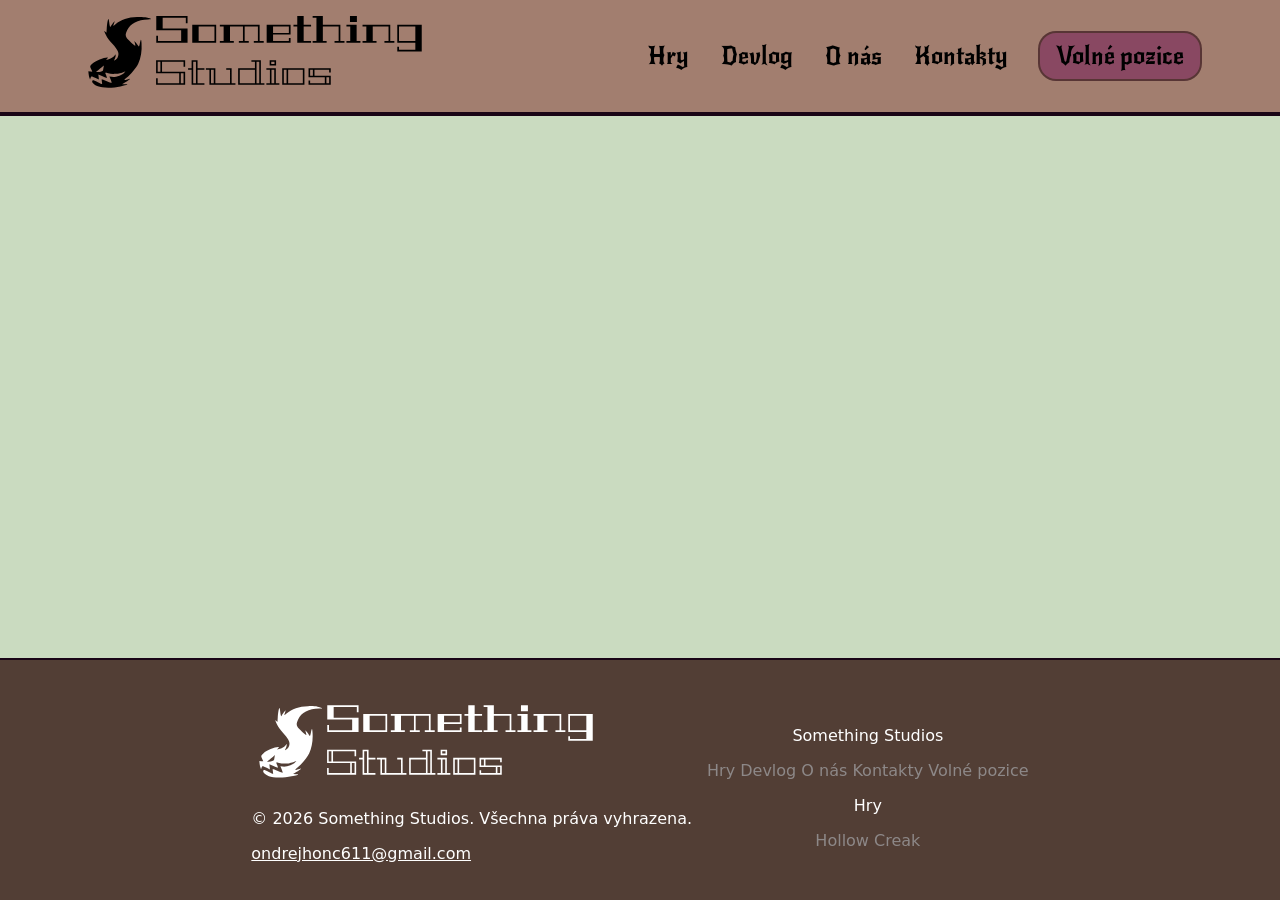
==== index.html @ 31bb806d "feat: implemented working menu" ====
<!DOCTYPE html>
<html lang="cs">
<head>
    <meta charset="UTF-8">
    <meta name="viewport" content="width=device-width, initial-scale=1.0">
    <title>Something Studios</title>
    <meta name="description" content="Oficiální stránky indie herního studia Something Studios. Sledujte náš vývoj her, devlogy a volné pozice v týmu.">
    <meta name="author" content="Something Studios">
    
    <link rel="preconnect" href="https://fonts.googleapis.com">
    <link rel="preconnect" href="https://fonts.gstatic.com" crossorigin>
    <link href="https://fonts.googleapis.com/css2?family=Inter:ital,opsz,wght@0,14..32,100..900;1,14..32,100..900&family=Jim+Nightshade&family=New+Rocker&display=swap" rel="stylesheet">
    
    <link rel="stylesheet" href="./Styles/layout.css">
    <link rel="stylesheet" href="./Styles/index.css">
    
    <link rel="icon" href="./Logos/favicon-dark.svg" type="image/svg+xml" media="(prefers-color-scheme: light)">
    <link rel="icon" href="./Logos/favicon-light.svg" type="image/svg+xml" media="(prefers-color-scheme: dark)">

    <meta property="og:type" content="website">
    <meta property="og:url" content="https://ondra-honc.github.io/Something-Studios-Web/">
    <meta property="og:title" content="Something Studios">
    <meta property="og:description" content="Oficiální stránky indie herního studia Something Studios. Sledujte náš vývoj her, devlogy a volné pozice v týmu.">
    <meta property="og:image" content="https://ondra-honc.github.io/Something-Studios-Web/Logos/ogmeta-image.png">
    <meta property="og:image:width" content="1200">
    <meta property="og:image:height" content="630">

    <meta name="twitter:card" content="summary_large_image">
    <meta name="twitter:title" content="Something Studios">
    <meta name="twitter:description" content="Oficiální stránky indie herního studia Something Studios. Sledujte náš vývoj her, devlogy a volné pozice v týmu.">
    <meta name="twitter:image" content="https://ondra-honc.github.io/Something-Studios-Web/Logos/ogmeta-image.png">
    
    <script type="module" src="./JS/loadTemplate.js"></script>
    <script src="./JS/template.js"></script>
    <script src="./JS/navigation.js"></script>
</head>
<body>
    <div id="site-header"></div>

    <main>

    </main>

    <div id="site-footer"></div>
</body>
</html>
---- Styles/layout.css ----
:root
{
    --bg: #CADBC0;
    --text-color: #000;
    --unhover-text-color: rgb(141, 136, 136);
    --footer-bg:rgb(82, 62, 53);
    --header-bg: #A27E6F;
    --menu-text-hover: #cf7599;
    --text-hover: #894862;
    --header-separation-line: #1a0516;
    --button-text: #FFF;
    --button-border: #583535;
    --footer-text: #FFF;
    --menu-bg: #70483c;
}

a:visited
{
    color: inherit;
}

body
{
    min-height: 100vh;
    display: flex;
    flex-direction: column;
    overflow-x: hidden;
    margin: 0;
    padding: 0;
    background-color: var(--bg);
}


button {
    background: none;
    color: inherit;
    border: none;
    padding: 0;
    font: inherit;
    cursor: pointer;
    outline: inherit;
}

header
{
    font-family: "New Rocker", system-ui;
    height: 7rem;
    display: flex;
    align-items: center;
    background-color: var(--header-bg);
    border-bottom: 4px solid var(--header-separation-line);
}

.navbar
{
    width: 100%;
    display: flex;
    align-items: center;
    justify-content: space-between; 
    padding: 0 5rem; 
    box-sizing: border-box;
}

.menu 
{
    position: fixed;
    flex-direction: column;
    align-items: center;
    top: 0;
    right: 0;
    height: 100vh;
    background-color: var(--menu-bg);
    width: 45vw;
    gap: 50px;
    display: none;

    & > button
    {
        position: absolute;
        top: 20px;
        left: 20px;
    }
}

.menunav
{
    width: 100%;
    height: 100%;
    display: flex;
    flex-direction: column;
    padding: 10rem 0;
    align-items: center;
    justify-content: center;
    gap: 50px;
    font-size: 2.5rem;

    & > a
    {
        color: inherit;    
        text-decoration: none;   
        font-size: 1.5rem;
        transition: all 0.1s ease-in;

        &:not(.collaboration):hover
        {
            color: var(--menu-text-hover);
        }
    }
}

a img[src*="Logo"] {
    background: none;
    background-color: transparent;
}

.wrapper
{
    display: flex;
    gap: 2rem;
    align-items: center;

    & > a
    {
        color: inherit;    
        text-decoration: none;   
        font-size: 1.5rem;
        transition: all 0.1s ease-in;

        &:not(.collaboration):hover 
        {
            color: var(--text-hover);
            transform: translateY(-2px);
        }
    }
}

.collaboration
{
    background-color: var(--text-hover);
    padding: 0.5rem 1rem;
    border-radius: 1rem;
    border: none;
    box-shadow: 0 0 0 2px var(--button-border);
    color: var(--button-text);

    &:hover
    {
        color: var(--button-text);
        transform: scale(0.95);
    }
}

footer
{
    display: flex;
    justify-content: center;
    align-items: center;
    font-family: system-ui, -apple-system, BlinkMacSystemFont, 'Segoe UI', Roboto, Oxygen, Ubuntu, Cantarell, 'Open Sans', 'Helvetica Neue', sans-serif;
    color: var(--footer-text);
    height: 15rem;
    background-color: var(--footer-bg);
    gap: 15px;
    border-top: 2px solid var(--header-separation-line);
}

.left-part
{
    & > a
    {
        font-family: inherit;
        color: inherit;
    }
}

.page-links, .game-links
{
    color: var(--unhover-text-color);

    & > a
    {
        text-decoration: none;
        font-family: inherit;
        color: inherit;
        transition: 0.1s ease-in;

        &:hover
        {
            text-decoration: underline;
            font-family: inherit;
            color: var(--footer-text);
        }
    }
}

.main-links, .games
{
    display: flex;
    flex-direction: column;
    justify-content: center;
    align-items: center;
}

.links
{
    justify-content: center;
}

#hamburger 
{
    display: flex;
    align-items: center;
    justify-content: center;
    display: none;
}

@media (width <= 1100px)
{
    #hamburger
    {
        display: flex;

        &[aria-expanded="true"] + .menu
        {
            display: flex;
        }
    }

    #games, #devlog, #aboutus, #contacts
    {
        display: none;
    }

    .wrapper
    {

        margin: 0 20px 0 auto; 
    }
}

@media (width <= 775px)
{
    #collaborationdel
    {
        display: none;
    }

    .menu
    {
        width: 100vw;
    }

    footer
    {
        flex-direction: column;
        height: auto;
        padding: 2rem 0;
    }
}
---- Styles/index.css ----
main
{
    flex: 1;
}
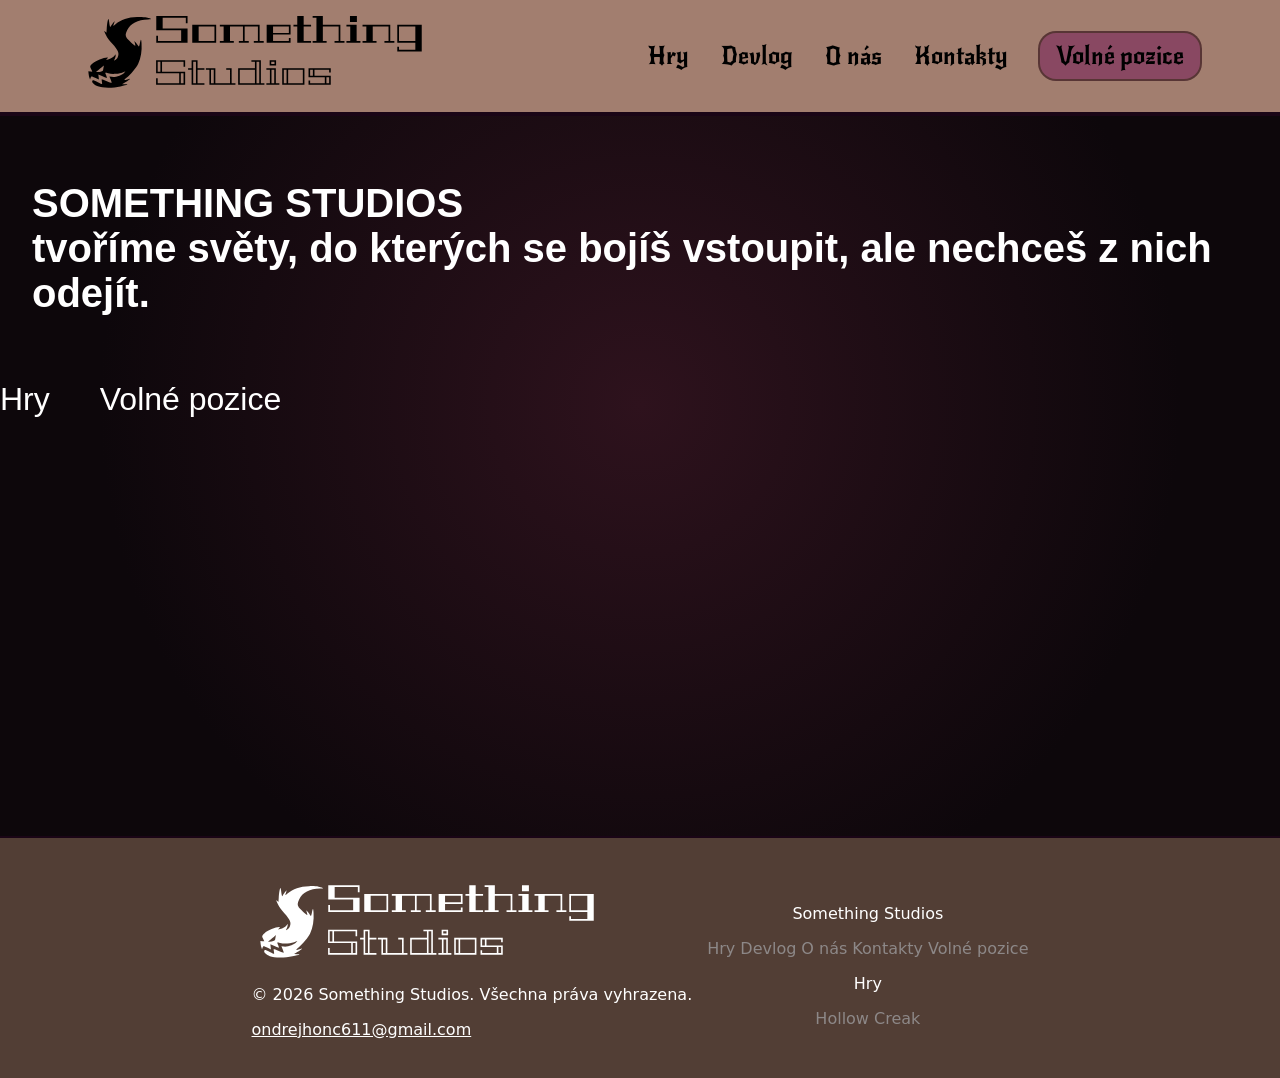
==== commit 9bcda1f4: "wip: hero section" ====
--- a/index.html
+++ b/index.html
@@ -38,7 +38,14 @@
     <div id="site-header"></div>
 
     <main>
+        <section class="hero">
+            <h1><strong>SOMETHING STUDIOS</strong> <br>tvoříme světy, do kterých se bojíš vstoupit, ale nechceš z nich odejít.</h1>
 
+            <div class="cta">
+                <a href="./Pages/games.html">Hry</a>
+                <a href="./Pages/openRoles.html">Volné pozice</a>
+            </div>
+        </section>
     </main>
 
     <div id="site-footer"></div>
--- a/Styles/layout.css
+++ b/Styles/layout.css
@@ -165,6 +165,9 @@
 
 .left-part
 {
+    display: flex;
+    flex-direction: column;
+
     & > a
     {
         font-family: inherit;
@@ -174,7 +177,9 @@
 
 .page-links, .game-links
 {
+    display: flex;
     color: var(--unhover-text-color);
+    gap: 5px;
 
     & > a
     {
@@ -207,10 +212,9 @@
 
 #hamburger 
 {
-    display: flex;
-    align-items: center;
-    justify-content: center;
     display: none;
+    align-items: center;
+    justify-content: center;
 }
 
 @media (width <= 1100px)
@@ -255,4 +259,50 @@
         height: auto;
         padding: 2rem 0;
     }
+
+    .left-part, .page-links, .game-links
+    {
+        justify-content: center;
+        align-items: center;
+
+        & > p
+        {
+            text-align: center;
+        }
+    }
+}
+
+@media (width <= 580px)
+{
+    header
+    {
+        height: auto;
+    }
+
+    .navbar
+    {
+        padding: 0 1rem;
+    }
+    
+    #logo img
+    {
+        width: 200px;
+        height: auto;
+        content: url(/Logos/Main\ Logo-cropped.svg);
+    }
+}
+
+@media (width <= 360px)
+{
+    .left-part img
+    {
+        width: 200px;
+        height: auto;
+        content: url(/Logos/Main\ Logo-cropper-inverted.svg);
+    }
+
+    .page-links, .game-links
+    {
+        flex-direction: column;
+    }
 }
--- a/Styles/index.css
+++ b/Styles/index.css
@@ -1,4 +1,42 @@
 main
 {
     flex: 1;
+    font-family: sans-serif;
+    color: white;
+}
+
+.hero
+{
+    background: radial-gradient(circle at 50% 40%, #2e121d 0%, #0d070b 70%);
+    position: relative;
+    height: 80vh;
+    display: flex;
+    flex-direction: column;
+    overflow: hidden;
+    
+    & > h1
+    {
+        font-size: 2.5rem;
+        padding: 2rem;
+    }
+}
+
+.cta
+{
+    display: flex;
+    gap: 50px;
+
+    & > a
+    {
+        color: inherit;    
+        text-decoration: none;   
+        font-size: 2rem;
+        transition: all 0.1s ease-in;
+
+        &:hover
+        {
+            text-decoration: underline;
+            font-family: inherit;
+        }
+    }
 }
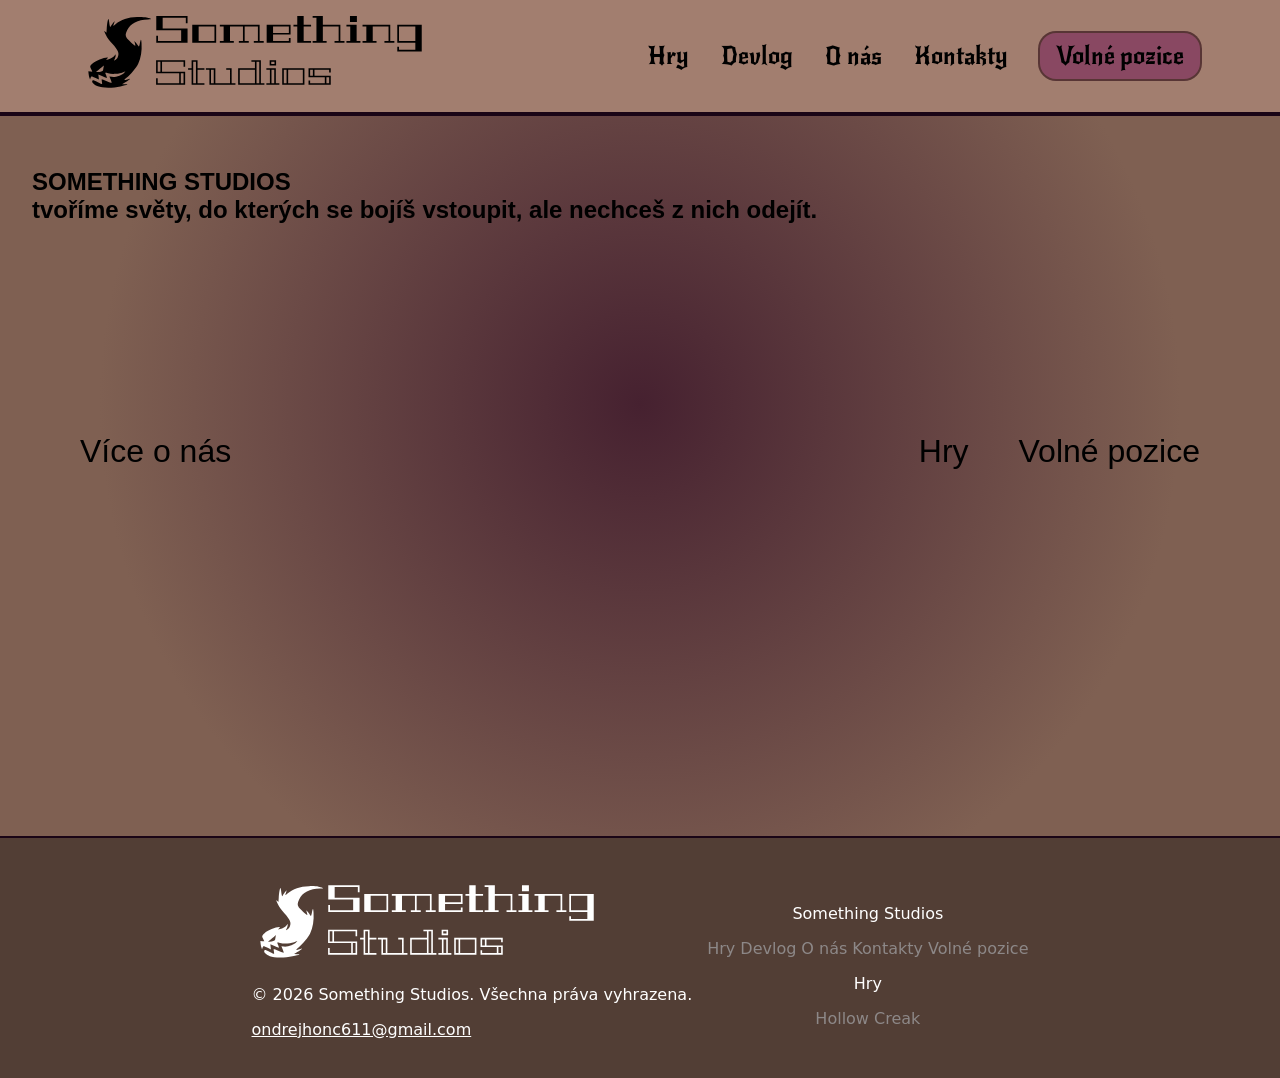
==== commit edb24866: "wip: hero section" ====
--- a/index.html
+++ b/index.html
@@ -42,8 +42,11 @@
             <h1><strong>SOMETHING STUDIOS</strong> <br>tvoříme světy, do kterých se bojíš vstoupit, ale nechceš z nich odejít.</h1>
 
             <div class="cta">
-                <a href="./Pages/games.html">Hry</a>
-                <a href="./Pages/openRoles.html">Volné pozice</a>
+                <a href="./Pages/aboutUs.html">Více o nás</a>
+                <div class="right-side">
+                    <a href="./Pages/games.html">Hry</a>
+                    <a href="./Pages/openRoles.html">Volné pozice</a>
+                </div>
             </div>
         </section>
     </main>
--- a/Styles/index.css
+++ b/Styles/index.css
@@ -1,42 +1,55 @@
-main
-{
-    flex: 1;
-    font-family: sans-serif;
-    color: white;
+:root {
+  --hero-bg-circle-middle: #462130;
+  --hero-bg-circle-outer: #7f6052;
+  --font-color: #000;
 }
 
-.hero
-{
-    background: radial-gradient(circle at 50% 40%, #2e121d 0%, #0d070b 70%);
-    position: relative;
-    height: 80vh;
-    display: flex;
-    flex-direction: column;
-    overflow: hidden;
-    
-    & > h1
-    {
-        font-size: 2.5rem;
-        padding: 2rem;
-    }
+main {
+  flex: 1;
+  font-family: sans-serif;
+  color: var(--font-color);
 }
 
-.cta
-{
-    display: flex;
-    gap: 50px;
+.hero {
+  background: radial-gradient(circle at 50% 40%, var(--hero-bg-circle-middle) 0%, var(--hero-bg-circle-outer) 70%);
+  position: relative;
+  height: 80vh;
+  display: flex;
+  flex-direction: column;
+  overflow: hidden;
+}
+.hero > h1 {
+  padding: 2rem;
+}
 
-    & > a
-    {
-        color: inherit;    
-        text-decoration: none;   
-        font-size: 2rem;
-        transition: all 0.1s ease-in;
+.cta {
+  display: flex;
+  justify-content: space-between;
+  margin: 17.5vh 5rem 0 5rem;
+}
+.cta > a {
+  color: inherit;
+  text-decoration: none;
+  font-size: 2rem;
+  transition: all 0.1s ease-in;
+}
+.cta > a:hover {
+  text-decoration: underline;
+  font-family: inherit;
+}
 
-        &:hover
-        {
-            text-decoration: underline;
-            font-family: inherit;
-        }
-    }
-}+.right-side {
+  display: inherit;
+  gap: 50px;
+  justify-content: center;
+}
+.right-side > a {
+  color: inherit;
+  text-decoration: none;
+  font-size: 2rem;
+  transition: all 0.1s ease-in;
+}
+.right-side > a:hover {
+  text-decoration: underline;
+  font-family: inherit;
+}/*# sourceMappingURL=index.css.map */
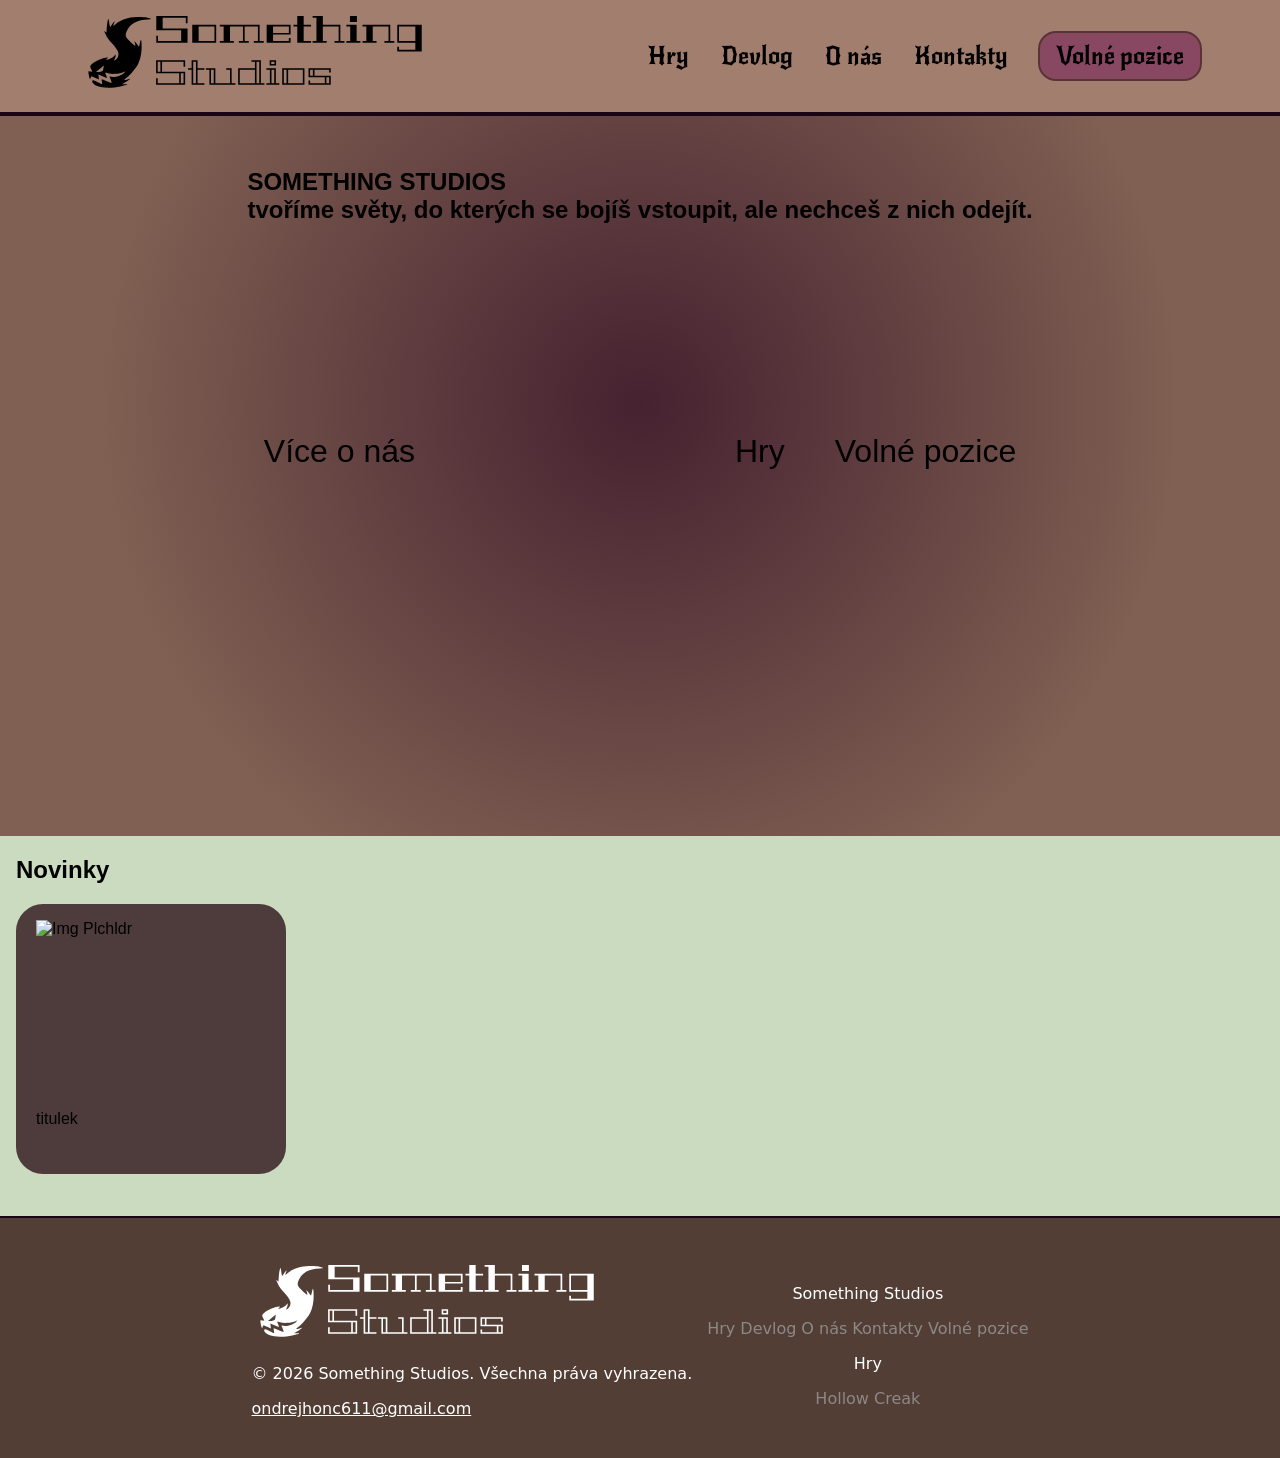
==== commit d3fe4158: "feat: implemented news section in index.html" ====
--- a/index.html
+++ b/index.html
@@ -49,6 +49,19 @@
                 </div>
             </div>
         </section>
+
+        <section class="news">
+            <h2>Novinky</h2>
+            
+            <div class="cards">
+                <div class="news-card">
+                    <figure>
+                        <img src="" alt="Img Plchldr">
+                        <figcaption>titulek</figcaption>
+                    </figure>
+                </div>
+            </div>
+        </section>
     </main>
 
     <div id="site-footer"></div>
--- a/Styles/layout.css
+++ b/Styles/layout.css
@@ -1,308 +1,289 @@
-:root
-{
-    --bg: #CADBC0;
-    --text-color: #000;
-    --unhover-text-color: rgb(141, 136, 136);
-    --footer-bg:rgb(82, 62, 53);
-    --header-bg: #A27E6F;
-    --menu-text-hover: #cf7599;
-    --text-hover: #894862;
-    --header-separation-line: #1a0516;
-    --button-text: #FFF;
-    --button-border: #583535;
-    --footer-text: #FFF;
-    --menu-bg: #70483c;
-}
-
-a:visited
-{
-    color: inherit;
-}
-
-body
-{
-    min-height: 100vh;
+:root {
+  --bg: #CADBC0;
+  --unhover-text-color: rgb(141, 136, 136);
+  --footer-bg:rgb(82, 62, 53);
+  --header-bg: #A27E6F;
+  --menu-text-hover: #cf7599;
+  --text-hover: #894862;
+  --header-separation-line: #1a0516;
+  --button-text: #FFF;
+  --button-border: #583535;
+  --footer-text: #FFF;
+  --menu-bg: #70483c;
+}
+
+html:has(.menu:popover-open) {
+  overflow: hidden;
+}
+
+#mobile-menu::backdrop {
+  backdrop-filter: blur(0);
+  -webkit-backdrop-filter: blur(0);
+  background: rgba(0, 0, 0, 0);
+  transition: backdrop-filter 0.3s ease, background 0.3s ease, overlay 0.3s ease allow-discrete, display 0.3s ease allow-discrete;
+}
+
+#mobile-menu:popover-open::backdrop {
+  backdrop-filter: blur(8px);
+  -webkit-backdrop-filter: blur(8px);
+  background: rgba(0, 0, 0, 0.3);
+}
+
+@starting-style {
+  #mobile-menu:popover-open::backdrop {
+    backdrop-filter: blur(0);
+    -webkit-backdrop-filter: blur(0);
+    background: rgba(0, 0, 0, 0);
+  }
+}
+#backarrow {
+  width: 40px;
+  height: 40px;
+  transition: transform 0.3s cubic-bezier(0.34, 1.56, 0.64, 1);
+}
+
+#backarrow:hover {
+  transform: rotate(180deg) scale(1.05);
+}
+
+a:visited {
+  color: inherit;
+}
+
+body {
+  min-height: 100vh;
+  display: flex;
+  flex-direction: column;
+  overflow-x: hidden;
+  margin: 0;
+  padding: 0;
+  background-color: var(--bg);
+}
+
+button {
+  background: none;
+  color: inherit;
+  border: none;
+  padding: 0;
+  font: inherit;
+  cursor: pointer;
+  outline: inherit;
+}
+
+header {
+  font-family: "New Rocker", system-ui;
+  height: 7rem;
+  display: flex;
+  align-items: center;
+  background-color: var(--header-bg);
+  border-bottom: 4px solid var(--header-separation-line);
+}
+
+.navbar {
+  width: 100%;
+  display: flex;
+  align-items: center;
+  justify-content: space-between;
+  padding: 0 5rem;
+  box-sizing: border-box;
+}
+
+.menu {
+  position: fixed;
+  top: 0;
+  right: 0;
+  left: auto;
+  bottom: auto;
+  margin: 0;
+  border: none;
+  padding: 0;
+  overflow: visible;
+  flex-direction: column;
+  align-items: center;
+  height: 100vh;
+  background-color: var(--menu-bg);
+  width: 45vw;
+  gap: 50px;
+  display: none;
+  transform: translateX(100%);
+  transition: transform 0.3s ease, overlay 0.3s ease allow-discrete, display 0.3s ease allow-discrete;
+}
+.menu:popover-open {
+  display: flex;
+  transform: translateX(0);
+}
+@starting-style {
+  .menu:popover-open {
+    transform: translateX(100%);
+  }
+}
+.menu > button {
+  position: absolute;
+  top: 20px;
+  left: 20px;
+}
+
+.menunav {
+  width: 100%;
+  height: 100%;
+  display: flex;
+  flex-direction: column;
+  padding: 10rem 0;
+  align-items: center;
+  justify-content: center;
+  gap: 50px;
+  font-size: 2.5rem;
+}
+.menunav > a {
+  color: inherit;
+  text-decoration: none;
+  font-size: 1.5rem;
+  transition: all 0.1s ease-in;
+}
+.menunav > a:not(.collaboration):hover {
+  color: var(--menu-text-hover);
+}
+
+a img[src*=Logo] {
+  background: none;
+  background-color: transparent;
+}
+
+.wrapper {
+  display: flex;
+  gap: 2rem;
+  align-items: center;
+}
+.wrapper > a {
+  color: inherit;
+  text-decoration: none;
+  font-size: 1.5rem;
+  transition: all 0.1s ease-in;
+}
+.wrapper > a:not(.collaboration):hover {
+  color: var(--text-hover);
+  transform: translateY(-2px);
+}
+
+.collaboration {
+  background-color: var(--text-hover);
+  padding: 0.5rem 1rem;
+  border-radius: 1rem;
+  border: none;
+  box-shadow: 0 0 0 2px var(--button-border);
+  color: var(--button-text);
+}
+.collaboration:hover {
+  color: var(--button-text);
+  transform: scale(0.95);
+}
+
+footer {
+  display: flex;
+  justify-content: center;
+  align-items: center;
+  font-family: system-ui, -apple-system, BlinkMacSystemFont, "Segoe UI", Roboto, Oxygen, Ubuntu, Cantarell, "Open Sans", "Helvetica Neue", sans-serif;
+  color: var(--footer-text);
+  height: 15rem;
+  background-color: var(--footer-bg);
+  gap: 15px;
+  border-top: 2px solid var(--header-separation-line);
+}
+
+.left-part {
+  display: flex;
+  flex-direction: column;
+}
+.left-part > a {
+  font-family: inherit;
+  color: inherit;
+}
+
+.page-links, .game-links {
+  display: flex;
+  color: var(--unhover-text-color);
+  gap: 5px;
+}
+.page-links > a, .game-links > a {
+  text-decoration: none;
+  font-family: inherit;
+  color: inherit;
+  transition: 0.1s ease-in;
+}
+.page-links > a:hover, .game-links > a:hover {
+  text-decoration: underline;
+  font-family: inherit;
+  color: var(--footer-text);
+}
+
+.main-links, .games {
+  display: flex;
+  flex-direction: column;
+  justify-content: center;
+  align-items: center;
+}
+
+.links {
+  justify-content: center;
+}
+
+#hamburger {
+  display: none;
+  align-items: center;
+  justify-content: center;
+}
+
+@media (width <= 1100px) {
+  #hamburger {
     display: flex;
+  }
+  #games, #devlog, #aboutus, #contacts {
+    display: none;
+  }
+  .wrapper {
+    margin: 0 20px 0 auto;
+  }
+}
+@media (width <= 775px) {
+  #collaborationdel {
+    display: none;
+  }
+  .menu {
+    width: 100vw;
+  }
+  footer {
     flex-direction: column;
-    overflow-x: hidden;
-    margin: 0;
-    padding: 0;
-    background-color: var(--bg);
-}
-
-
-button {
-    background: none;
-    color: inherit;
-    border: none;
-    padding: 0;
-    font: inherit;
-    cursor: pointer;
-    outline: inherit;
-}
-
-header
-{
-    font-family: "New Rocker", system-ui;
-    height: 7rem;
-    display: flex;
-    align-items: center;
-    background-color: var(--header-bg);
-    border-bottom: 4px solid var(--header-separation-line);
-}
-
-.navbar
-{
-    width: 100%;
-    display: flex;
-    align-items: center;
-    justify-content: space-between; 
-    padding: 0 5rem; 
-    box-sizing: border-box;
-}
-
-.menu 
-{
-    position: fixed;
-    flex-direction: column;
-    align-items: center;
-    top: 0;
-    right: 0;
-    height: 100vh;
-    background-color: var(--menu-bg);
-    width: 45vw;
-    gap: 50px;
-    display: none;
-
-    & > button
-    {
-        position: absolute;
-        top: 20px;
-        left: 20px;
-    }
-}
-
-.menunav
-{
-    width: 100%;
-    height: 100%;
-    display: flex;
-    flex-direction: column;
-    padding: 10rem 0;
-    align-items: center;
-    justify-content: center;
-    gap: 50px;
-    font-size: 2.5rem;
-
-    & > a
-    {
-        color: inherit;    
-        text-decoration: none;   
-        font-size: 1.5rem;
-        transition: all 0.1s ease-in;
-
-        &:not(.collaboration):hover
-        {
-            color: var(--menu-text-hover);
-        }
-    }
-}
-
-a img[src*="Logo"] {
-    background: none;
-    background-color: transparent;
-}
-
-.wrapper
-{
-    display: flex;
-    gap: 2rem;
-    align-items: center;
-
-    & > a
-    {
-        color: inherit;    
-        text-decoration: none;   
-        font-size: 1.5rem;
-        transition: all 0.1s ease-in;
-
-        &:not(.collaboration):hover 
-        {
-            color: var(--text-hover);
-            transform: translateY(-2px);
-        }
-    }
-}
-
-.collaboration
-{
-    background-color: var(--text-hover);
-    padding: 0.5rem 1rem;
-    border-radius: 1rem;
-    border: none;
-    box-shadow: 0 0 0 2px var(--button-border);
-    color: var(--button-text);
-
-    &:hover
-    {
-        color: var(--button-text);
-        transform: scale(0.95);
-    }
-}
-
-footer
-{
-    display: flex;
+    height: auto;
+    padding: 2rem 0;
+  }
+  .left-part, .page-links, .game-links {
     justify-content: center;
     align-items: center;
-    font-family: system-ui, -apple-system, BlinkMacSystemFont, 'Segoe UI', Roboto, Oxygen, Ubuntu, Cantarell, 'Open Sans', 'Helvetica Neue', sans-serif;
-    color: var(--footer-text);
-    height: 15rem;
-    background-color: var(--footer-bg);
-    gap: 15px;
-    border-top: 2px solid var(--header-separation-line);
-}
-
-.left-part
-{
-    display: flex;
+  }
+  .left-part > p, .page-links > p, .game-links > p {
+    text-align: center;
+  }
+}
+@media (width <= 580px) {
+  header {
+    height: auto;
+  }
+  .navbar {
+    padding: 0 1rem;
+  }
+  #logo img {
+    width: 200px;
+    height: auto;
+    content: url(../Logos/Main-Logo-cropped.svg);
+  }
+}
+@media (width <= 360px) {
+  .left-part img {
+    width: 200px;
+    height: auto;
+    content: url(../Logos/Main-Logo-cropped-inverted.svg);
+  }
+  .page-links, .game-links {
     flex-direction: column;
-
-    & > a
-    {
-        font-family: inherit;
-        color: inherit;
-    }
-}
-
-.page-links, .game-links
-{
-    display: flex;
-    color: var(--unhover-text-color);
-    gap: 5px;
-
-    & > a
-    {
-        text-decoration: none;
-        font-family: inherit;
-        color: inherit;
-        transition: 0.1s ease-in;
-
-        &:hover
-        {
-            text-decoration: underline;
-            font-family: inherit;
-            color: var(--footer-text);
-        }
-    }
-}
-
-.main-links, .games
-{
-    display: flex;
-    flex-direction: column;
-    justify-content: center;
-    align-items: center;
-}
-
-.links
-{
-    justify-content: center;
-}
-
-#hamburger 
-{
-    display: none;
-    align-items: center;
-    justify-content: center;
-}
-
-@media (width <= 1100px)
-{
-    #hamburger
-    {
-        display: flex;
-
-        &[aria-expanded="true"] + .menu
-        {
-            display: flex;
-        }
-    }
-
-    #games, #devlog, #aboutus, #contacts
-    {
-        display: none;
-    }
-
-    .wrapper
-    {
-
-        margin: 0 20px 0 auto; 
-    }
-}
-
-@media (width <= 775px)
-{
-    #collaborationdel
-    {
-        display: none;
-    }
-
-    .menu
-    {
-        width: 100vw;
-    }
-
-    footer
-    {
-        flex-direction: column;
-        height: auto;
-        padding: 2rem 0;
-    }
-
-    .left-part, .page-links, .game-links
-    {
-        justify-content: center;
-        align-items: center;
-
-        & > p
-        {
-            text-align: center;
-        }
-    }
-}
-
-@media (width <= 580px)
-{
-    header
-    {
-        height: auto;
-    }
-
-    .navbar
-    {
-        padding: 0 1rem;
-    }
-    
-    #logo img
-    {
-        width: 200px;
-        height: auto;
-        content: url(/Logos/Main\ Logo-cropped.svg);
-    }
-}
-
-@media (width <= 360px)
-{
-    .left-part img
-    {
-        width: 200px;
-        height: auto;
-        content: url(/Logos/Main\ Logo-cropper-inverted.svg);
-    }
-
-    .page-links, .game-links
-    {
-        flex-direction: column;
-    }
-}+  }
+}/*# sourceMappingURL=layout.css.map */
--- a/Styles/index.css
+++ b/Styles/index.css
@@ -1,3 +1,15 @@
+:root {
+  --news-card-bg: rgb(78, 60, 60);
+}
+
+::-webkit-scrollbar {
+  display: none;
+}
+
+html {
+  scrollbar-width: none;
+}
+
 :root {
   --hero-bg-circle-middle: #462130;
   --hero-bg-circle-outer: #7f6052;
@@ -16,7 +28,9 @@
   height: 80vh;
   display: flex;
   flex-direction: column;
+  align-items: center;
   overflow: hidden;
+  container-type: inline-size;
 }
 .hero > h1 {
   padding: 2rem;
@@ -26,16 +40,29 @@
   display: flex;
   justify-content: space-between;
   margin: 17.5vh 5rem 0 5rem;
+  gap: 20rem;
 }
 .cta > a {
   color: inherit;
-  text-decoration: none;
+  text-decoration: underline;
+  text-decoration-color: transparent;
   font-size: 2rem;
-  transition: all 0.1s ease-in;
+  transition: 0.1s ease-in;
 }
 .cta > a:hover {
-  text-decoration: underline;
+  text-decoration-color: currentColor;
   font-family: inherit;
+}
+@container (width <= 600px) {
+  .cta {
+    flex-direction: column;
+    gap: 5rem;
+  }
+}
+@container (width <= 400px) {
+  .cta {
+    margin-top: 2rem;
+  }
 }
 
 .right-side {
@@ -45,11 +72,53 @@
 }
 .right-side > a {
   color: inherit;
-  text-decoration: none;
+  text-decoration: underline;
+  text-decoration-color: transparent;
   font-size: 2rem;
-  transition: all 0.1s ease-in;
+  transition: 0.1s ease-in;
 }
 .right-side > a:hover {
-  text-decoration: underline;
+  text-decoration-color: currentColor;
   font-family: inherit;
+}
+
+.news {
+  height: 40vh;
+  color: var(--font-color);
+}
+.news > h2 {
+  margin-left: 1rem;
+}
+
+.cards {
+  align-items: center;
+  overflow: visible;
+  display: flex;
+  gap: 50px;
+}
+
+.news-card {
+  display: flex;
+  flex-direction: column;
+  border-radius: 3vh;
+  margin-left: 1rem;
+  height: 30vh;
+  width: 30vh;
+  background-color: var(--news-card-bg);
+}
+.news-card > figure {
+  display: flex;
+  flex-direction: column;
+  flex: 1;
+  margin: 1rem 1.25rem;
+  overflow: hidden;
+}
+.news-card > figure > img {
+  width: 100%;
+  height: 80%;
+  -o-object-fit: cover;
+     object-fit: cover;
+}
+.news-card > figure > figcaption {
+  word-wrap: break-word;
 }/*# sourceMappingURL=index.css.map */
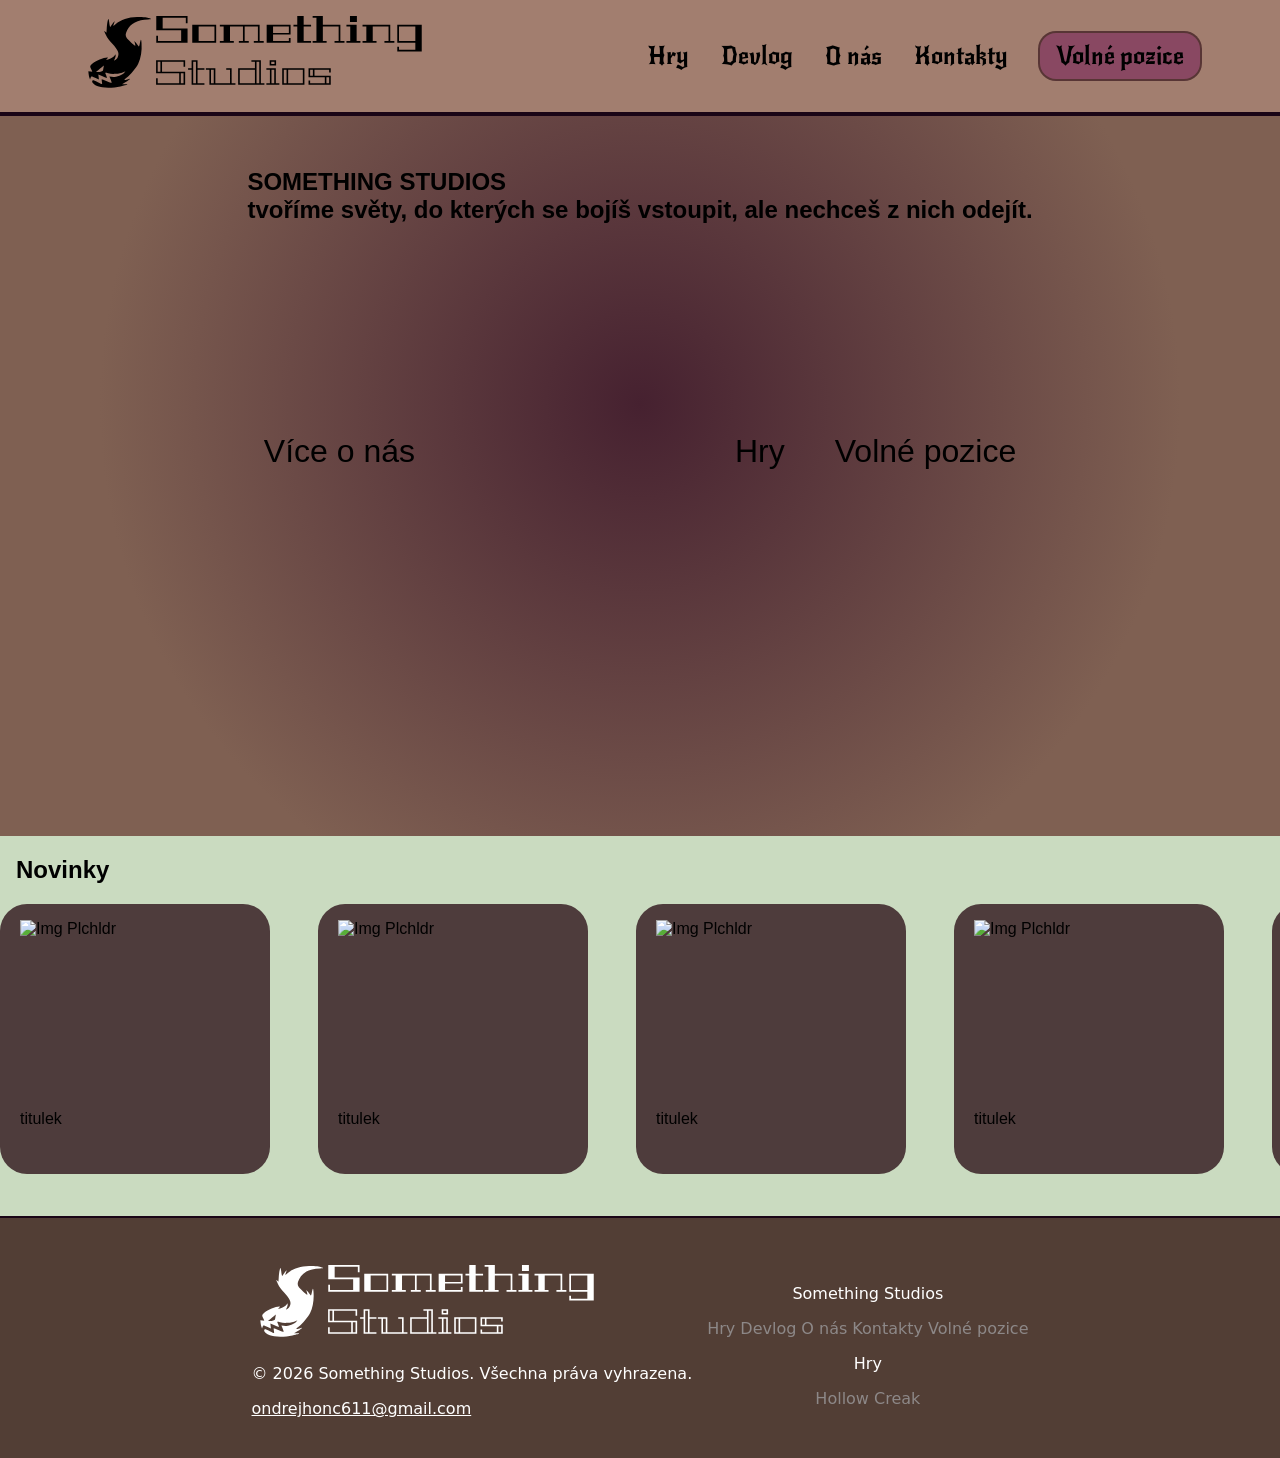
==== commit db9990f0: "feat: implemented vertical scrolling in the cards section" ====
--- a/index.html
+++ b/index.html
@@ -33,6 +33,7 @@
     <script type="module" src="./JS/loadTemplate.js"></script>
     <script src="./JS/template.js"></script>
     <script src="./JS/navigation.js"></script>
+    <script src="./JS/verticalCardScrolling.js"></script>
 </head>
 <body>
     <div id="site-header"></div>
@@ -60,6 +61,54 @@
                         <figcaption>titulek</figcaption>
                     </figure>
                 </div>
+                <div class="news-card">
+                    <figure>
+                        <img src="" alt="Img Plchldr">
+                        <figcaption>titulek</figcaption>
+                    </figure>
+                </div>
+                <div class="news-card">
+                    <figure>
+                        <img src="" alt="Img Plchldr">
+                        <figcaption>titulek</figcaption>
+                    </figure>
+                </div>
+                <div class="news-card">
+                    <figure>
+                        <img src="" alt="Img Plchldr">
+                        <figcaption>titulek</figcaption>
+                    </figure>
+                </div>
+                <div class="news-card">
+                    <figure>
+                        <img src="" alt="Img Plchldr">
+                        <figcaption>titulek</figcaption>
+                    </figure>
+                </div>
+                <div class="news-card">
+                    <figure>
+                        <img src="" alt="Img Plchldr">
+                        <figcaption>titulek</figcaption>
+                    </figure>
+                </div>
+                <div class="news-card">
+                    <figure>
+                        <img src="" alt="Img Plchldr">
+                        <figcaption>titulek</figcaption>
+                    </figure>
+                </div>
+                <div class="news-card">
+                    <figure>
+                        <img src="" alt="Img Plchldr">
+                        <figcaption>titulek</figcaption>
+                    </figure>
+                </div>
+                <div class="news-card">
+                    <figure>
+                        <img src="" alt="Img Plchldr">
+                        <figcaption>titulek</figcaption>
+                    </figure>
+                </div>
             </div>
         </section>
     </main>
--- a/Styles/index.css
+++ b/Styles/index.css
@@ -92,9 +92,11 @@
 
 .cards {
   align-items: center;
-  overflow: visible;
+  overflow-x: auto;
   display: flex;
-  gap: 50px;
+  gap: 2rem;
+  scroll-snap-type: x mandatory;
+  scroll-behavior: smooth;
 }
 
 .news-card {
@@ -104,6 +106,8 @@
   margin-left: 1rem;
   height: 30vh;
   width: 30vh;
+  flex-shrink: 0;
+  scroll-snap-align: start;
   background-color: var(--news-card-bg);
 }
 .news-card > figure {
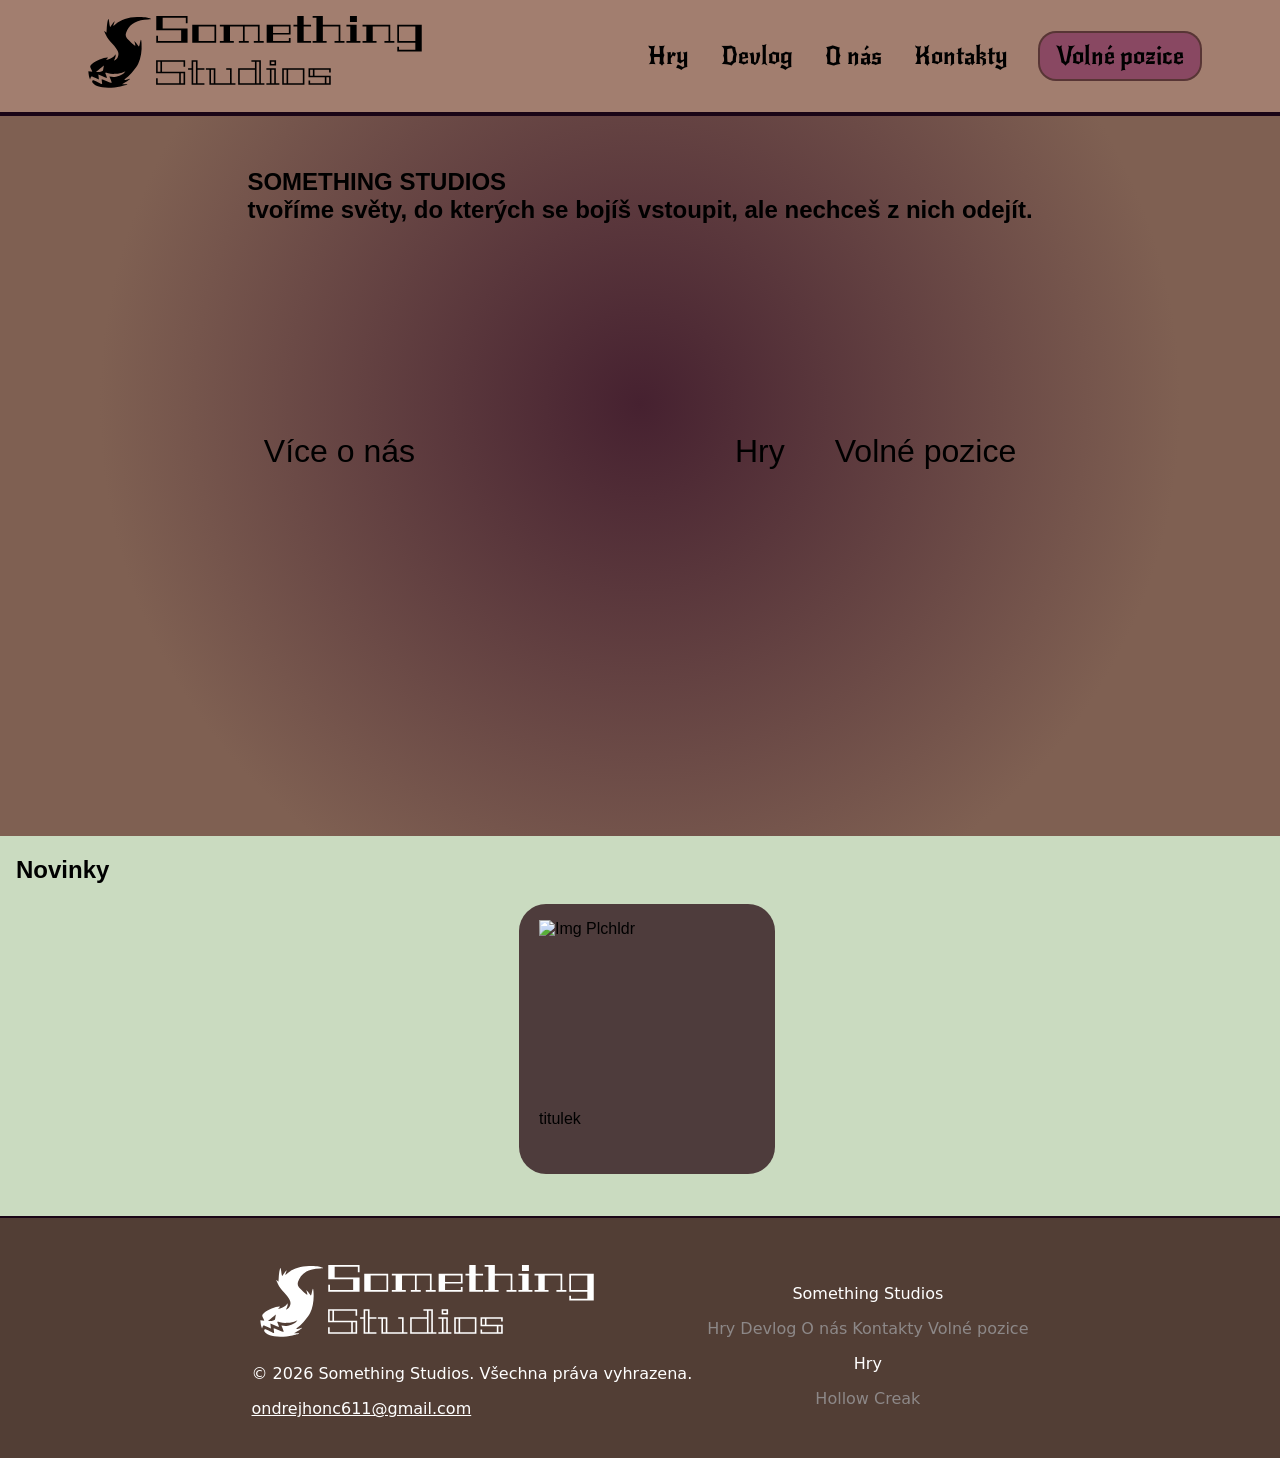
==== commit acab6236: "feat: main card is now located in the middle and all other cards stack to the right" ====
--- a/index.html
+++ b/index.html
@@ -61,54 +61,6 @@
                         <figcaption>titulek</figcaption>
                     </figure>
                 </div>
-                <div class="news-card">
-                    <figure>
-                        <img src="" alt="Img Plchldr">
-                        <figcaption>titulek</figcaption>
-                    </figure>
-                </div>
-                <div class="news-card">
-                    <figure>
-                        <img src="" alt="Img Plchldr">
-                        <figcaption>titulek</figcaption>
-                    </figure>
-                </div>
-                <div class="news-card">
-                    <figure>
-                        <img src="" alt="Img Plchldr">
-                        <figcaption>titulek</figcaption>
-                    </figure>
-                </div>
-                <div class="news-card">
-                    <figure>
-                        <img src="" alt="Img Plchldr">
-                        <figcaption>titulek</figcaption>
-                    </figure>
-                </div>
-                <div class="news-card">
-                    <figure>
-                        <img src="" alt="Img Plchldr">
-                        <figcaption>titulek</figcaption>
-                    </figure>
-                </div>
-                <div class="news-card">
-                    <figure>
-                        <img src="" alt="Img Plchldr">
-                        <figcaption>titulek</figcaption>
-                    </figure>
-                </div>
-                <div class="news-card">
-                    <figure>
-                        <img src="" alt="Img Plchldr">
-                        <figcaption>titulek</figcaption>
-                    </figure>
-                </div>
-                <div class="news-card">
-                    <figure>
-                        <img src="" alt="Img Plchldr">
-                        <figcaption>titulek</figcaption>
-                    </figure>
-                </div>
             </div>
         </section>
     </main>
--- a/Styles/index.css
+++ b/Styles/index.css
@@ -91,12 +91,14 @@
 }
 
 .cards {
-  align-items: center;
-  overflow-x: auto;
   display: flex;
   gap: 2rem;
+  overflow-x: auto;
   scroll-snap-type: x mandatory;
   scroll-behavior: smooth;
+  padding-left: calc(50% - 15vh);
+  padding-right: calc(50% - 15vh);
+  box-sizing: border-box;
 }
 
 .news-card {
@@ -105,9 +107,9 @@
   border-radius: 3vh;
   margin-left: 1rem;
   height: 30vh;
-  width: 30vh;
+  width: 20vw;
   flex-shrink: 0;
-  scroll-snap-align: start;
+  scroll-snap-align: center;
   background-color: var(--news-card-bg);
 }
 .news-card > figure {
@@ -125,4 +127,10 @@
 }
 .news-card > figure > figcaption {
   word-wrap: break-word;
+}
+
+@media (width <= 1100px) {
+  .news-card {
+    width: 220px;
+  }
 }/*# sourceMappingURL=index.css.map */
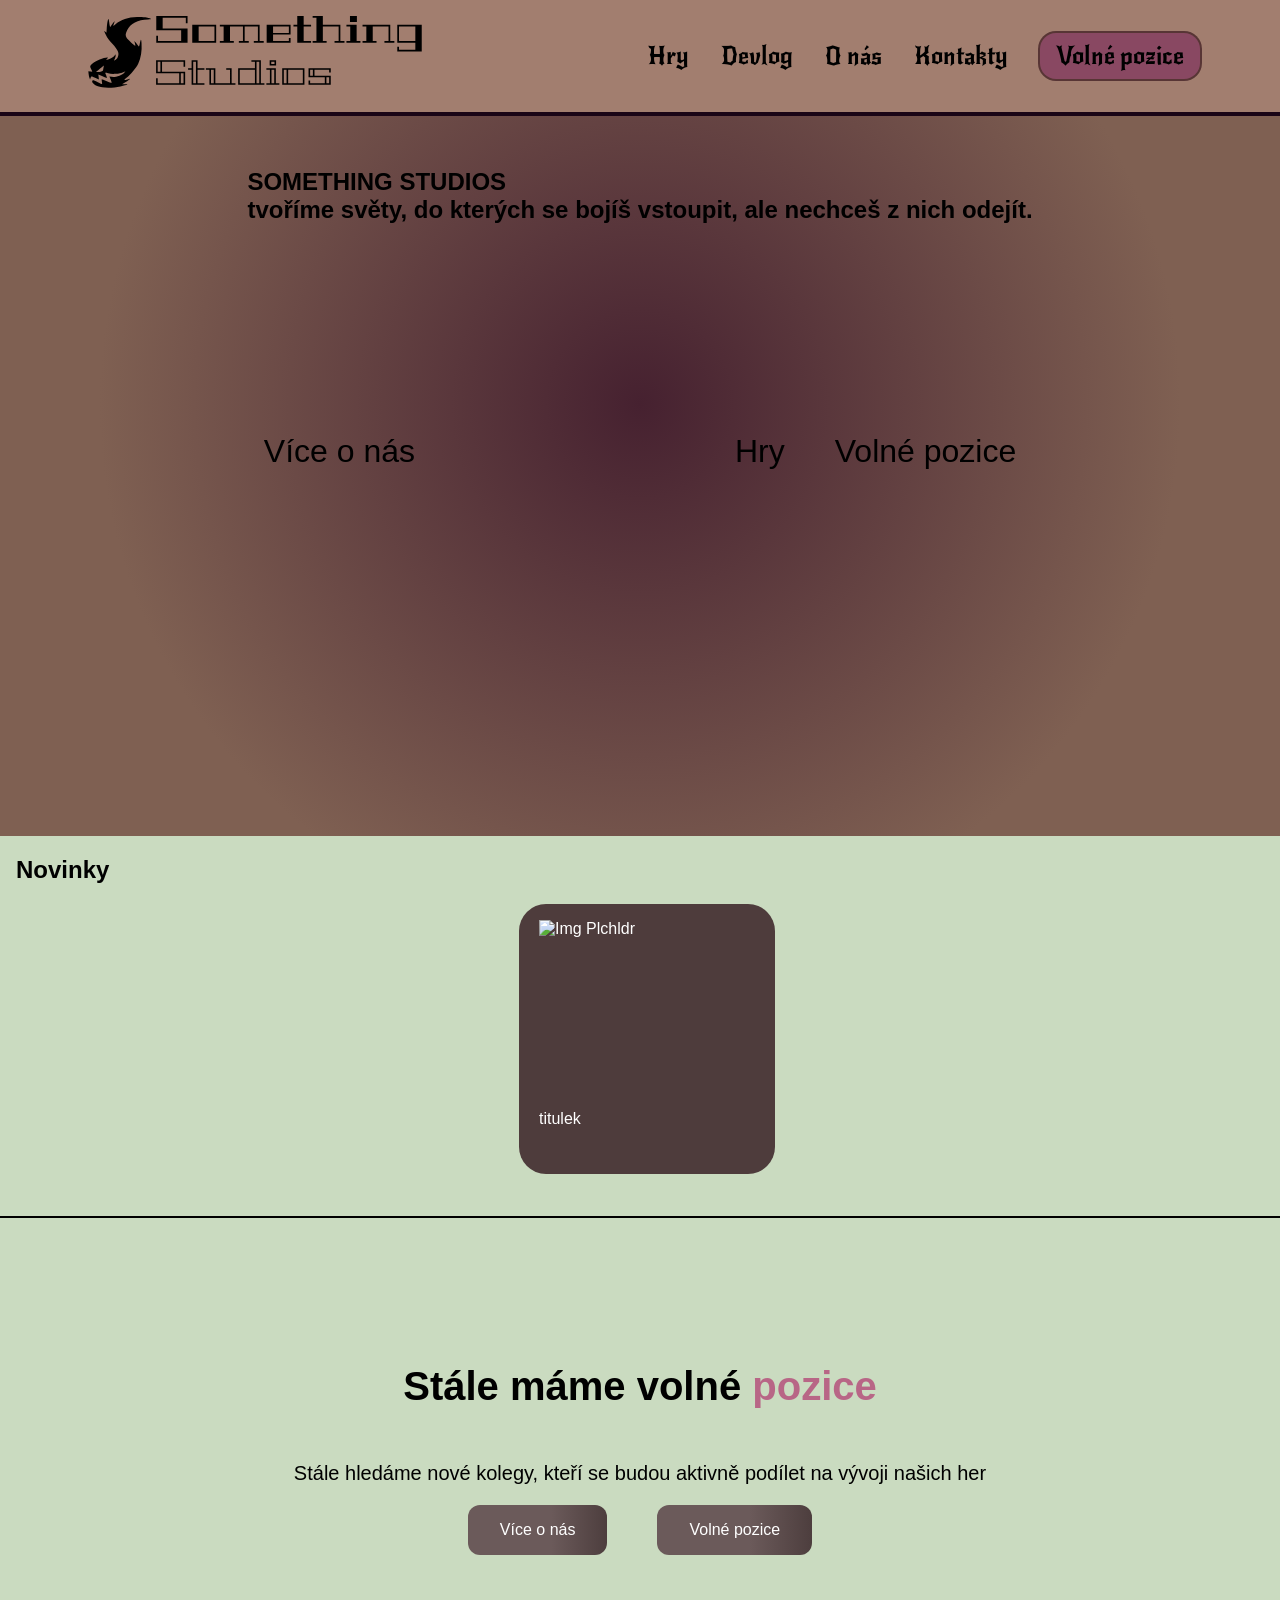
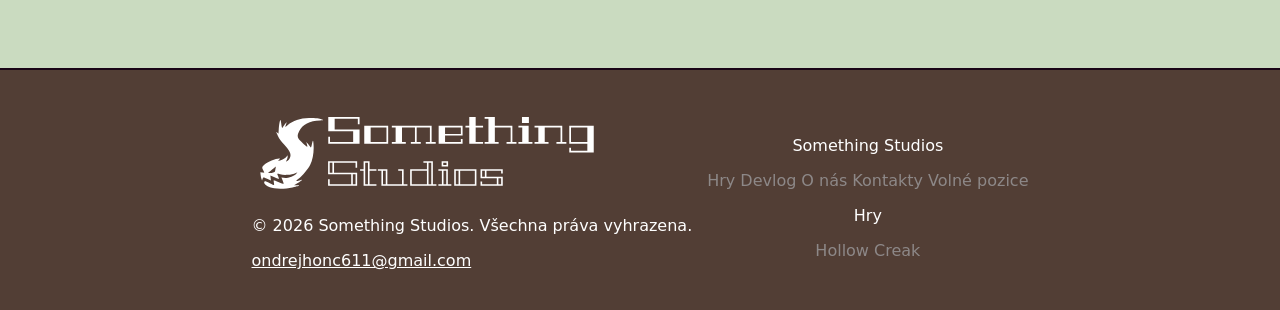
==== commit ba4c098f: "feat: implemented career section" ====
--- a/index.html
+++ b/index.html
@@ -63,6 +63,16 @@
                 </div>
             </div>
         </section>
+
+        <section class="career">
+            <h2>Stále máme volné <span>pozice</span></h2>
+            <p>Stále hledáme nové kolegy, kteří se budou aktivně podílet na vývoji našich her</p>
+
+            <div class="career-button-wrapper">
+                <a href="./Pages/aboutUs.html">Více o nás</a>
+                <a href="./Pages/openRoles.html">Volné pozice</a>
+            </div>
+        </section>
     </main>
 
     <div id="site-footer"></div>
--- a/Styles/index.css
+++ b/Styles/index.css
@@ -1,7 +1,3 @@
-:root {
-  --news-card-bg: rgb(78, 60, 60);
-}
-
 ::-webkit-scrollbar {
   display: none;
 }
@@ -14,6 +10,13 @@
   --hero-bg-circle-middle: #462130;
   --hero-bg-circle-outer: #7f6052;
   --font-color: #000;
+  --news-font-color: #FFF;
+  --career-button-font-color: #FFF;
+  --news-card-bg: rgb(78, 60, 60);
+  --career-heading-span: #b86686;
+  --career-border-top: black;
+  --career-cta-bg: rgb(107, 90, 90);
+  --career-cta-gradient-end: rgb(77, 62, 62);
 }
 
 main {
@@ -94,8 +97,11 @@
   display: flex;
   gap: 2rem;
   overflow-x: auto;
+  overflow-y: hidden;
   scroll-snap-type: x mandatory;
   scroll-behavior: smooth;
+  scrollbar-width: none;
+  color: var(--news-font-color);
   padding-left: calc(50% - 15vh);
   padding-right: calc(50% - 15vh);
   box-sizing: border-box;
@@ -129,6 +135,44 @@
   word-wrap: break-word;
 }
 
+.career {
+  height: 50vh;
+  border-top: solid 2px var(--career-border-top);
+  display: flex;
+  flex-direction: column;
+  align-items: center;
+  justify-content: center;
+}
+.career > p, .career > h2 {
+  text-align: center;
+  text-wrap: balance;
+}
+.career > p {
+  font-size: 20px;
+}
+.career > h2 {
+  font-size: 40px;
+}
+.career > h2 > span {
+  color: var(--career-heading-span);
+}
+
+.career-button-wrapper {
+  display: flex;
+  gap: 50px;
+}
+.career-button-wrapper > a {
+  text-decoration: none;
+  padding: 1rem 2rem;
+  color: var(--career-button-font-color);
+  background: linear-gradient(to right, var(--career-cta-bg) 60%, var(--career-cta-gradient-end));
+  border-radius: 0.75rem;
+  transition: all 0.1s ease-in;
+}
+.career-button-wrapper > a:hover {
+  transform: scale(1.1);
+}
+
 @media (width <= 1100px) {
   .news-card {
     width: 220px;
